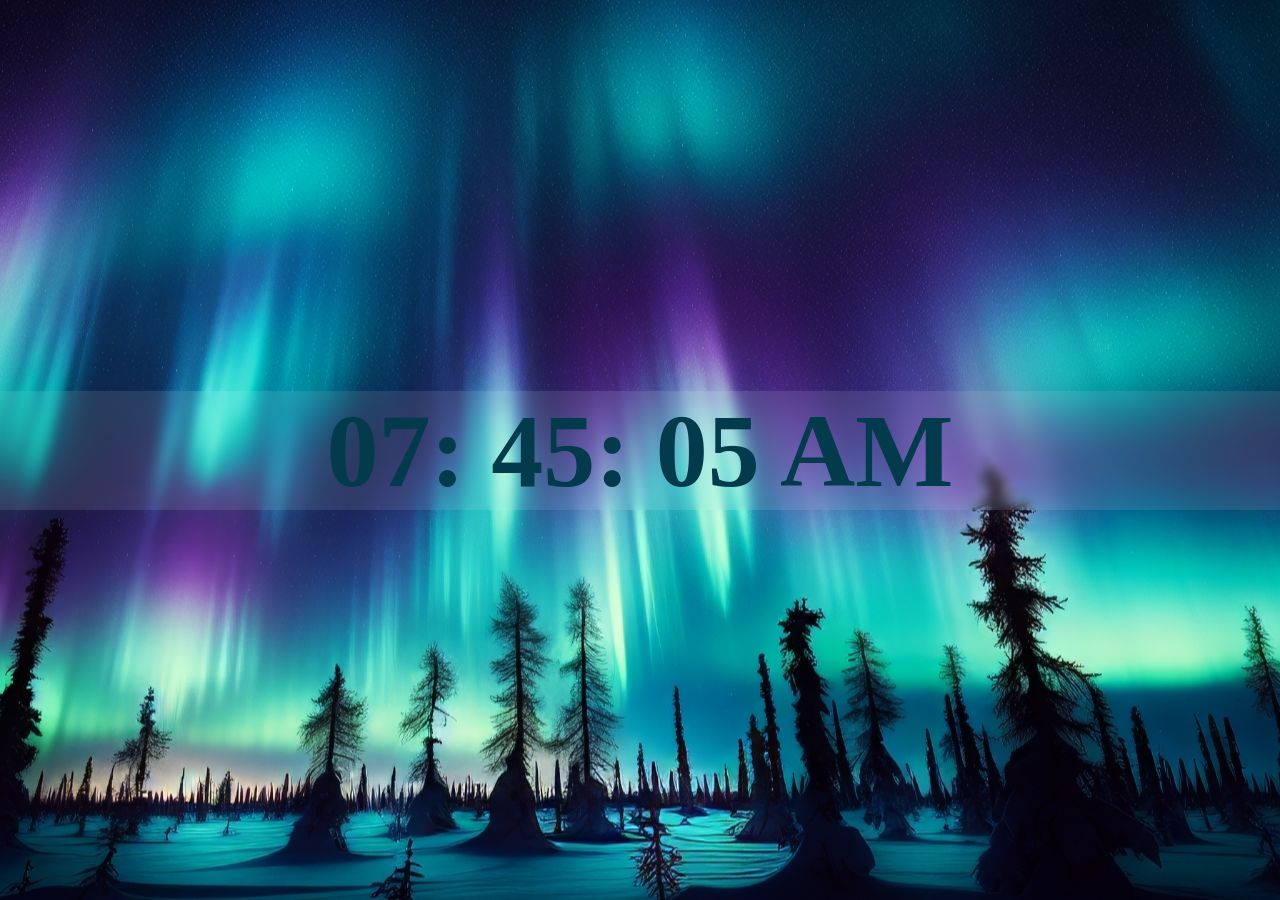
==== index.html @ 097575bd "Add files via upload" ====
<!DOCTYPE html>
<head>
    <title> roller</title>
    <link rel="stylesheet" href="style.css">

</head>
<body>
    <div id ="clock-container">
        <div id = "clock">00:00:00</div>
    </div>
 <script src="index.js "></script>
</body>
</html>
---- style.css ----
body{
    margin:0;
background-image: url(background.jpg);
background-position: center;
background-repeat: no-repeat;
background-position: cover;
background-attachment: fixed;
margin:0;


;
}
#clock-container{
    display :flex;
    justify-content: center;
    align-items: CENTER;
    height: 100vh
}
#clock{
font-family:fantasy ;
FONT-SIZE : 6.5EM;
font-weight:bold;
text-align: center;
color:rgb(4, 59, 76);
backdrop-filter: blur(5px);
background-color: hsla(0, 0%, 100%, 0.1);
width:100%;

}
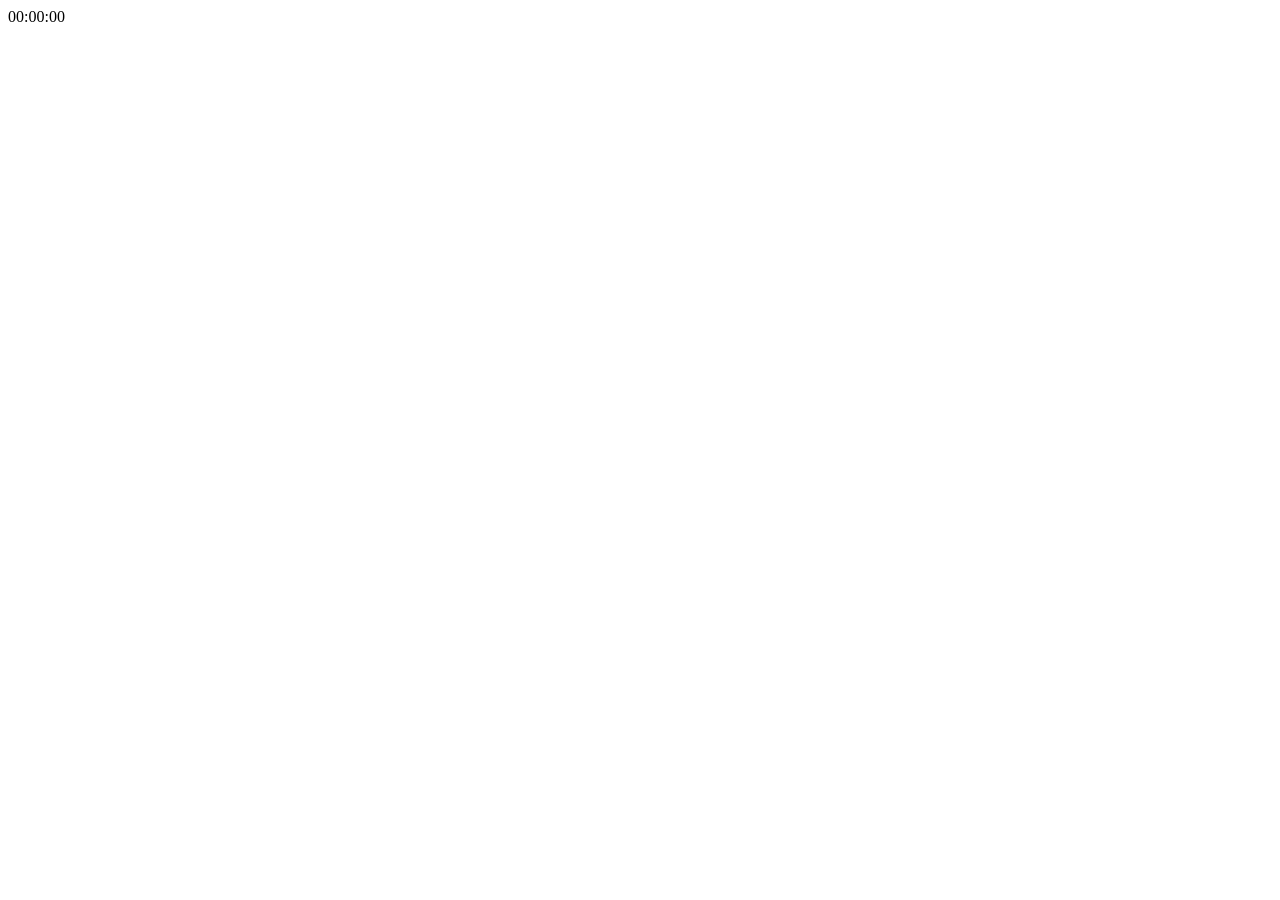
==== commit db707227: "Add initial HTML structure for roller app" ====
--- a/index.html
+++ b/index.html
@@ -1,13 +1,13 @@
-<!DOCTYPE html>
-<head>
-    <title> roller</title>
-    <link rel="stylesheet" href="style.css">
-
-</head>
-<body>
-    <div id ="clock-container">
-        <div id = "clock">00:00:00</div>
-    </div>
- <script src="index.js "></script>
-</body>
-</html>+<!DOCTYPE html>
+<head>
+    <title> roller</title>
+    <link rel="stylesheet" href="style.css">
+
+</head>
+<body>
+    <div id ="clock-container">
+        <div id = "clock">00:00:00</div>
+    </div>
+ <script src="index.js "></script>
+</body>
+</html>
